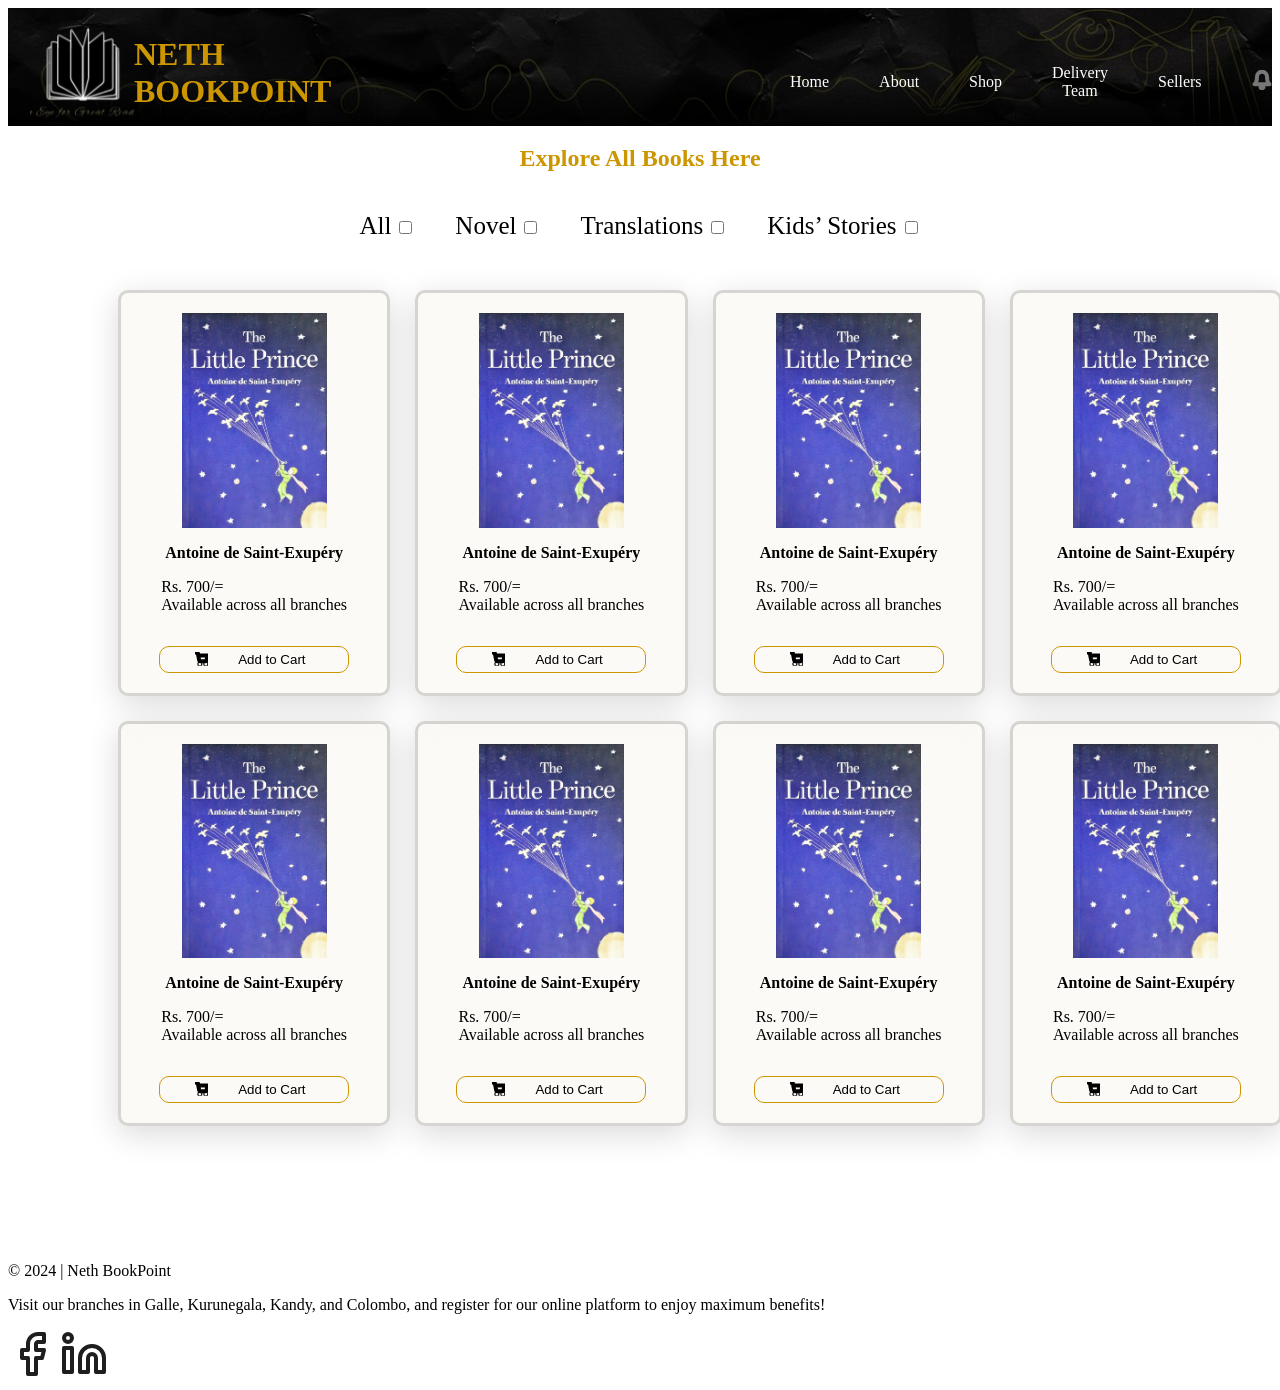
==== web/second.html @ 7cb07c7c "first page finished" ====
<!DOCTYPE html>
<html lang="en">
<head>
    <meta charset="UTF-8">
    <meta name="viewport" content="width=device-width, initial-scale=1.0">
    <title>Shop</title>
    <link rel="stylesheet" href="./second.css">
</head>
<body>
    <div>
        <header>
            <img class="bg-header" src="./img/image.png" alt="fon">
            <div class="header-icon">
                <img src="./img/Rectangle 3 (1).svg" alt="logo">
                <h1 class="nom">
                    NETH <br> BOOKPOINT  
                </h1>
            </div>
            <div>
                <ul class="menu">
                    <li><a href="a">Home</a></li>
                    <li><a href="a">About</a></li>
                    <li><a href="./second.html">Shop</a></li>
                    <li><a href="a">Delivery Team</a></li>
                    <li><a href="a">Sellers</a></li>
                    <li><a href="a"> <img src="./img/Bell.svg" alt=""></a></li>

                    <div class="user">
                        <img src="./img/Rectangle 4.svg" alt="">
                        <h5 class="user-email">user1@bookpoint.com</h5>
                    </div>
                </ul>
            </div>
        </header>

        <!-- =============================finished======================================================================== -->

        <section>

            <div class="sec--form">
                <h1>
                    Explore All Books Here
                </h1>
                
                <form action="books">
                    <div>
                        <label for="all">All</label>
                        <input type="checkbox" name="All" id="all">
                    </div>
                    <div>
                        <label for="novel">Novel</label>
                        <input type="checkbox" name="novel" id="novel">
                    </div>
                    <div>
                        <label for="Translations">Translations</label>
                        <input type="checkbox" name="Translations" id="Translations">
                    </div>
                    <div>
                        <label for="Kids’ Stories">Kids’ Stories</label>
                        <input type="checkbox" name="Kids’ Stories" id="Kids’ Stories">
                    </div>
                </form>
            </div>
             
        </section>

        <!-- ==================================form section finished======================================================= -->

        <section class="sec-2">
            <div class="kitoblar-sotuv-royxat">
                <div class="book-sele">
                    <img width="145px" src="./img/Little prince book cover.png" alt="">
                    <p class="book-sale-p">
                        <b>Antoine de Saint-Exupéry</b>

                        <p class="narx">Rs. 700/= <br> Available across all branches</p>
                    </p>

                    <button class="sale-btn">
                        <img src="./img/Shopping cart (1).svg" alt="">
                        Add to Cart
                    </button>
                </div>
                <!-- ========================================== -->
                <div class="book-sele">
                    <img width="145px" src="./img/Little prince book cover.png" alt="">
                    <p class="book-sale-p">
                        <b>Antoine de Saint-Exupéry</b>

                        <p class="narx">Rs. 700/= <br> Available across all branches</p>
                    </p>

                    <button class="sale-btn">
                        <img src="./img/Shopping cart (1).svg" alt="">
                        Add to Cart
                    </button>
                </div>
                <!-- ========================================== -->
                <div class="book-sele">
                    <img width="145px" src="./img/Little prince book cover.png" alt="">
                    <p class="book-sale-p">
                        <b>Antoine de Saint-Exupéry</b>

                        <p class="narx">Rs. 700/= <br> Available across all branches</p>
                    </p>

                    <button class="sale-btn">
                        <img src="./img/Shopping cart (1).svg" alt="">
                        Add to Cart
                    </button>
                </div>
                <!-- ========================================== -->
                <div class="book-sele">
                    <img width="145px" src="./img/Little prince book cover.png" alt="">
                    <p class="book-sale-p">
                        <b>Antoine de Saint-Exupéry</b>

                        <p class="narx">Rs. 700/= <br> Available across all branches</p>
                    </p>

                    <button class="sale-btn">
                        <img src="./img/Shopping cart (1).svg" alt="">
                        Add to Cart
                    </button>
                </div>
            </div>
<!-- ========================================================================================= -->
            <div class="kitoblar-sotuv-royxat">
                <div class="book-sele">
                    <img width="145px" src="./img/Little prince book cover.png" alt="">
                    <p class="book-sale-p">
                        <b>Antoine de Saint-Exupéry</b>

                        <p class="narx">Rs. 700/= <br> Available across all branches</p>
                    </p>

                    <button class="sale-btn">
                        <img src="./img/Shopping cart (1).svg" alt="">
                        Add to Cart
                    </button>
                </div>
                <!-- ========================================== -->
                <div class="book-sele">
                    <img width="145px" src="./img/Little prince book cover.png" alt="">
                    <p class="book-sale-p">
                        <b>Antoine de Saint-Exupéry</b>

                        <p class="narx">Rs. 700/= <br> Available across all branches</p>
                    </p>

                    <button class="sale-btn">
                        <img src="./img/Shopping cart (1).svg" alt="">
                        Add to Cart
                    </button>
                </div>
                <!-- ========================================== -->
                <div class="book-sele">
                    <img width="145px" src="./img/Little prince book cover.png" alt="">
                    <p class="book-sale-p">
                        <b>Antoine de Saint-Exupéry</b>

                        <p class="narx">Rs. 700/= <br> Available across all branches</p>
                    </p>

                    <button class="sale-btn">
                        <img src="./img/Shopping cart (1).svg" alt="">
                        Add to Cart
                    </button>
                </div>
                <!-- ========================================== -->
                <div class="book-sele">
                    <img width="145px" src="./img/Little prince book cover.png" alt="">
                    <p class="book-sale-p">
                        <b>Antoine de Saint-Exupéry</b>

                        <p class="narx">Rs. 700/= <br> Available across all branches</p>
                    </p>

                    <button class="sale-btn">
                        <img src="./img/Shopping cart (1).svg" alt="">
                        Add to Cart
                    </button>
                </div>
            </div>
        </section>
        <!-- ============================================================================================= -->
         <img class="bitta-icon" src="./img/Shopping cart.png" alt="">
        <!-- ============================================================================================= -->
         
        <footer>
            
            <img class="footer-vector" src="./img/Vector 1.png" alt="">
            <div class="footer-main">
                <p>
                    © 2024 | Neth BookPoint
                </p>
                <p class="footer-p">
                    Visit our branches in Galle, Kurunegala, Kandy, and Colombo, and register for our online platform to enjoy maximum benefits!
                </p>
                <div>
                    <img src="./img/Facebook.svg" alt="">
                    <img src="./img/Linkedin.svg" alt="">
                </div>
            </div>
        </footer>

    </div>
</body>
</html>
---- web/second.css ----
.bg-header {
    display: flex;
    width: 100%;
}

.header-icon {
    display: flex;
    position: absolute;
    top: 15px;
    left: 30px;
}

.nom {
    color: #CC9600;
}

.menu{
    color: white;
    display: flex;
    gap: 50px;

    position: absolute;
    top: 40px;
    left: 750px;
    flex-direction: row;
    text-align: center;
    align-items: center;
    
}

.menu li{
    list-style: none;
}

.menu li a:hover{
    color: #CC9600;
    transition: all 0.3s ease-in-out;
    border-bottom: 3px solid #CC9600;
}

.menu li a{
    color: white;
    text-decoration: none;
}


.user-email {
    margin: 0;
    font-size: 10px;
}

.user {
    margin-left: 20px;
}

/* ======================================header============================================================= */

.sec--form{
    display: flex;
    flex-direction: column;
    align-items: center;
    gap: 20px;
}

.sec--form label{
    font-size: 25px;
}

.sec--form h1{
    color: #CC9600;
}

form{
    display: flex;
    flex-direction: row;
    gap: 40px;
}
/* ================================= */
.book-sale-p{
    position: relative;
    text-align: center;
}

.sec-2{
    display: flex;
    flex-direction: column;
    gap: 25px;
    margin: 50px;
}

.kitoblar-sotuv-royxat{
    display: flex;
    gap: 25px;
    position: relative;
    left: 60px;
}

.book-sele{
    background: rgba(241, 229, 211, 0.214);
    backdrop-filter: blur(10px);
    border-radius: 10px;
    border: 3px solid rgba(0, 0, 0, 0.15);
    box-shadow: 0 8px 32px rgba(0, 0, 0, 0.15);
    padding: 20px;

    width: 260px;
    display: flex;
    flex-direction: column;
    align-items: center;
}

.book-sele:hover{
    background: rgba(147, 128, 99, 0.537);
    backdrop-filter: blur(10px);
    border-radius: 10px;
    border: 3px solid rgba(0, 0, 0, 0.15);
    box-shadow: 0 8px 32px rgba(0, 0, 0, 0.15);
}

.narx{
    margin: 0px;
}

.sale-btn{
    padding: 5px;
    width: 190px;
    display: flex;
    gap: 30px;

    padding-left: 35px;
    border: 1px solid #CC9600;
    border-radius: 10px;
    background: transparent;
}

.sale-btn:hover{
    background: rgba(173, 125, 54, 0.526);
    backdrop-filter: blur(10px);
    border-radius: 10px;
    border: 1px solid rgba(0, 0, 0, 0.15);
    box-shadow: 0 8px 32px rgba(0, 0, 0, 0.15);
}
/* ================================ */
.bitta-icon{
    padding: 10px;
    background-color: #F29C0D;
    border-radius: 10px;
    display: flex;
    position: relative;
    left: 1350px;
}
/* ================================ */
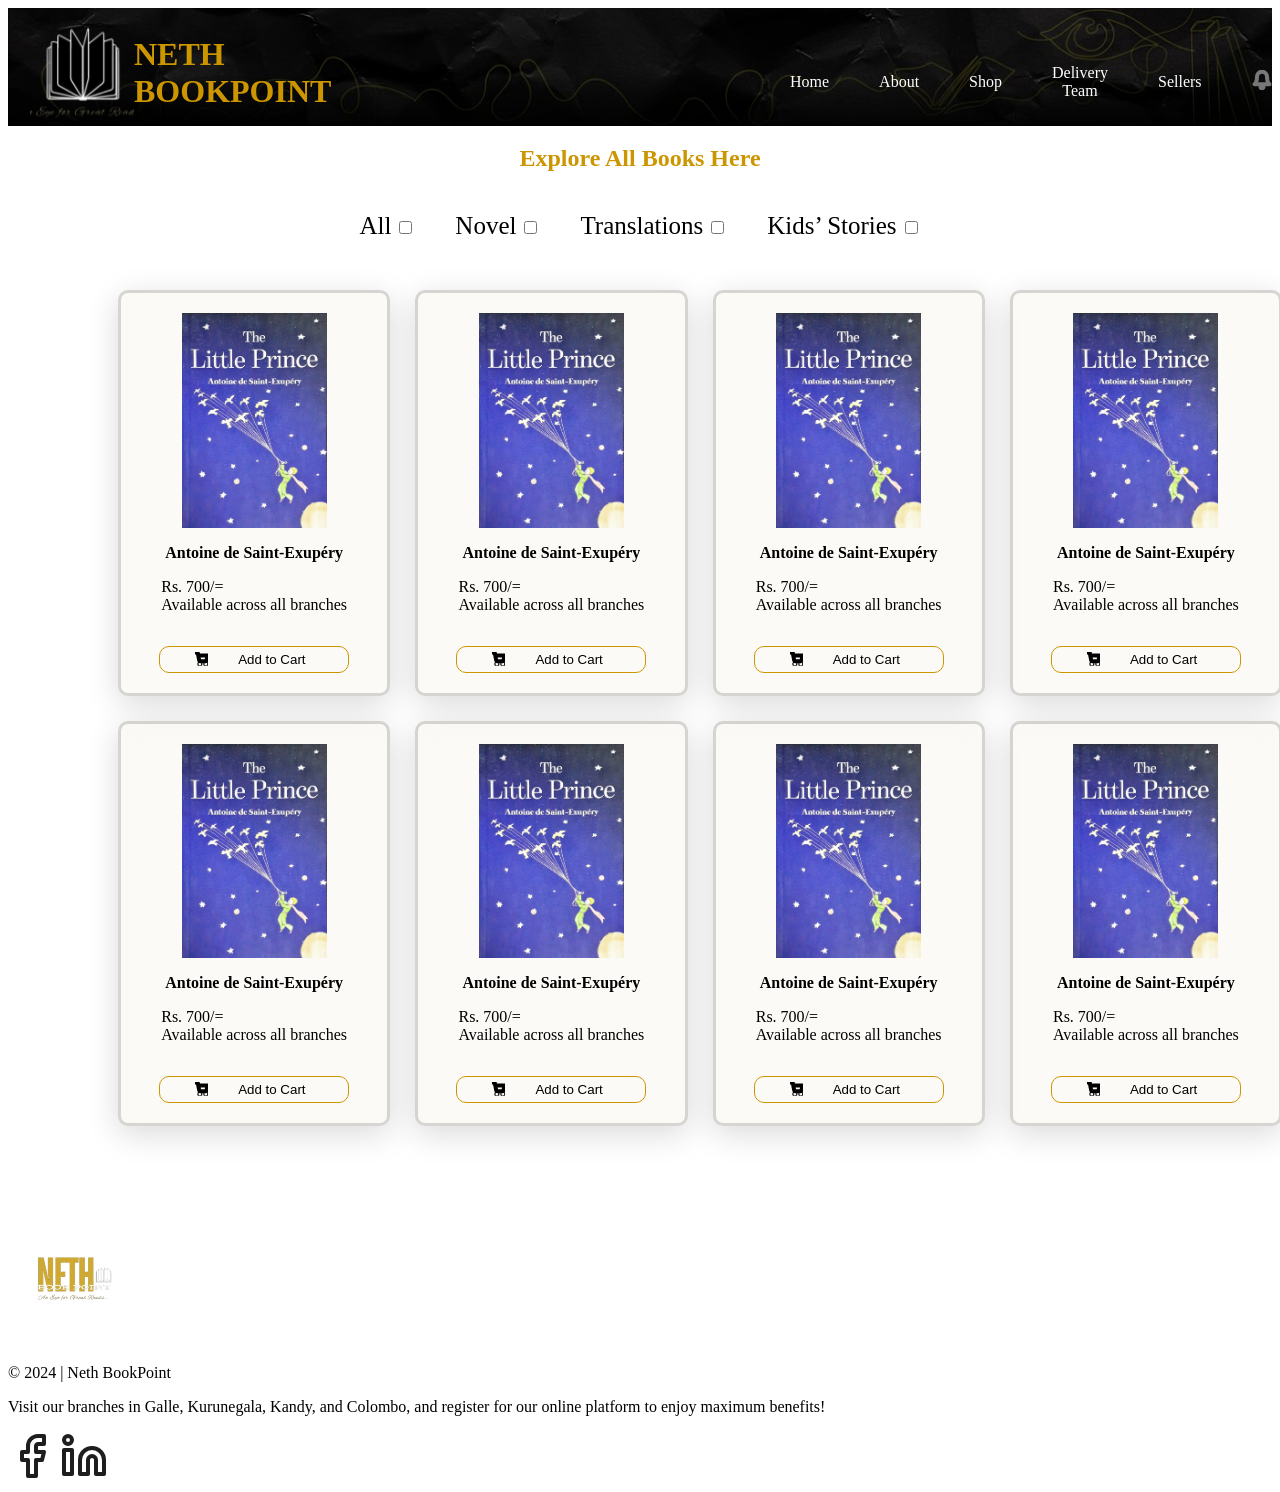
==== commit 77c52a27: "three-sections-finished" ====
--- a/web/second.html
+++ b/web/second.html
@@ -18,7 +18,7 @@
             </div>
             <div>
                 <ul class="menu">
-                    <li><a href="a">Home</a></li>
+                    <li><a href="./index.html">Home</a></li>
                     <li><a href="a">About</a></li>
                     <li><a href="./second.html">Shop</a></li>
                     <li><a href="a">Delivery Team</a></li>
@@ -68,49 +68,49 @@
 
         <section class="sec-2">
             <div class="kitoblar-sotuv-royxat">
-                <div class="book-sele">
-                    <img width="145px" src="./img/Little prince book cover.png" alt="">
-                    <p class="book-sale-p">
-                        <b>Antoine de Saint-Exupéry</b>
-
-                        <p class="narx">Rs. 700/= <br> Available across all branches</p>
-                    </p>
-
-                    <button class="sale-btn">
-                        <img src="./img/Shopping cart (1).svg" alt="">
-                        Add to Cart
-                    </button>
-                </div>
-                <!-- ========================================== -->
-                <div class="book-sele">
-                    <img width="145px" src="./img/Little prince book cover.png" alt="">
-                    <p class="book-sale-p">
-                        <b>Antoine de Saint-Exupéry</b>
-
-                        <p class="narx">Rs. 700/= <br> Available across all branches</p>
-                    </p>
-
-                    <button class="sale-btn">
-                        <img src="./img/Shopping cart (1).svg" alt="">
-                        Add to Cart
-                    </button>
-                </div>
-                <!-- ========================================== -->
-                <div class="book-sele">
-                    <img width="145px" src="./img/Little prince book cover.png" alt="">
-                    <p class="book-sale-p">
-                        <b>Antoine de Saint-Exupéry</b>
-
-                        <p class="narx">Rs. 700/= <br> Available across all branches</p>
-                    </p>
-
-                    <button class="sale-btn">
-                        <img src="./img/Shopping cart (1).svg" alt="">
-                        Add to Cart
-                    </button>
-                </div>
-                <!-- ========================================== -->
-                <div class="book-sele">
+                <div class="book-sele" onclick="window.location.href='./third.html'">
+                    <img width="145px" src="./img/Little prince book cover.png" alt="">
+                    <p class="book-sale-p">
+                        <b>Antoine de Saint-Exupéry</b>
+
+                        <p class="narx">Rs. 700/= <br> Available across all branches</p>
+                    </p>
+
+                    <button class="sale-btn">
+                        <img src="./img/Shopping cart (1).svg" alt="">
+                        Add to Cart
+                    </button>
+                </div>
+                <!-- ========================================== -->
+                <div class="book-sele" onclick="window.location.href='./third.html'">
+                    <img width="145px" src="./img/Little prince book cover.png" alt="">
+                    <p class="book-sale-p">
+                        <b>Antoine de Saint-Exupéry</b>
+
+                        <p class="narx">Rs. 700/= <br> Available across all branches</p>
+                    </p>
+
+                    <button class="sale-btn">
+                        <img src="./img/Shopping cart (1).svg" alt="">
+                        Add to Cart
+                    </button>
+                </div>
+                <!-- ========================================== -->
+                <div class="book-sele" onclick="window.location.href='./third.html'">
+                    <img width="145px" src="./img/Little prince book cover.png" alt="">
+                    <p class="book-sale-p">
+                        <b>Antoine de Saint-Exupéry</b>
+
+                        <p class="narx">Rs. 700/= <br> Available across all branches</p>
+                    </p>
+
+                    <button class="sale-btn">
+                        <img src="./img/Shopping cart (1).svg" alt="">
+                        Add to Cart
+                    </button>
+                </div>
+                <!-- ========================================== -->
+                <div class="book-sele" onclick="window.location.href='./third.html'">
                     <img width="145px" src="./img/Little prince book cover.png" alt="">
                     <p class="book-sale-p">
                         <b>Antoine de Saint-Exupéry</b>
@@ -126,49 +126,49 @@
             </div>
 <!-- ========================================================================================= -->
             <div class="kitoblar-sotuv-royxat">
-                <div class="book-sele">
-                    <img width="145px" src="./img/Little prince book cover.png" alt="">
-                    <p class="book-sale-p">
-                        <b>Antoine de Saint-Exupéry</b>
-
-                        <p class="narx">Rs. 700/= <br> Available across all branches</p>
-                    </p>
-
-                    <button class="sale-btn">
-                        <img src="./img/Shopping cart (1).svg" alt="">
-                        Add to Cart
-                    </button>
-                </div>
-                <!-- ========================================== -->
-                <div class="book-sele">
-                    <img width="145px" src="./img/Little prince book cover.png" alt="">
-                    <p class="book-sale-p">
-                        <b>Antoine de Saint-Exupéry</b>
-
-                        <p class="narx">Rs. 700/= <br> Available across all branches</p>
-                    </p>
-
-                    <button class="sale-btn">
-                        <img src="./img/Shopping cart (1).svg" alt="">
-                        Add to Cart
-                    </button>
-                </div>
-                <!-- ========================================== -->
-                <div class="book-sele">
-                    <img width="145px" src="./img/Little prince book cover.png" alt="">
-                    <p class="book-sale-p">
-                        <b>Antoine de Saint-Exupéry</b>
-
-                        <p class="narx">Rs. 700/= <br> Available across all branches</p>
-                    </p>
-
-                    <button class="sale-btn">
-                        <img src="./img/Shopping cart (1).svg" alt="">
-                        Add to Cart
-                    </button>
-                </div>
-                <!-- ========================================== -->
-                <div class="book-sele">
+                <div class="book-sele" onclick="window.location.href='./third.html'">
+                    <img width="145px" src="./img/Little prince book cover.png" alt="">
+                    <p class="book-sale-p">
+                        <b>Antoine de Saint-Exupéry</b>
+
+                        <p class="narx">Rs. 700/= <br> Available across all branches</p>
+                    </p>
+
+                    <button class="sale-btn">
+                        <img src="./img/Shopping cart (1).svg" alt="">
+                        Add to Cart
+                    </button>
+                </div>
+                <!-- ========================================== -->
+                <div class="book-sele" onclick="window.location.href='./third.html'">
+                    <img width="145px" src="./img/Little prince book cover.png" alt="">
+                    <p class="book-sale-p">
+                        <b>Antoine de Saint-Exupéry</b>
+
+                        <p class="narx">Rs. 700/= <br> Available across all branches</p>
+                    </p>
+
+                    <button class="sale-btn">
+                        <img src="./img/Shopping cart (1).svg" alt="">
+                        Add to Cart
+                    </button>
+                </div>
+                <!-- ========================================== -->
+                <div class="book-sele" onclick="window.location.href='./third.html'">
+                    <img width="145px" src="./img/Little prince book cover.png" alt="">
+                    <p class="book-sale-p">
+                        <b>Antoine de Saint-Exupéry</b>
+
+                        <p class="narx">Rs. 700/= <br> Available across all branches</p>
+                    </p>
+
+                    <button class="sale-btn">
+                        <img src="./img/Shopping cart (1).svg" alt="">
+                        Add to Cart
+                    </button>
+                </div>
+                <!-- ========================================== -->
+                <div class="book-sele" onclick="window.location.href='./third.html'"    >
                     <img width="145px" src="./img/Little prince book cover.png" alt="">
                     <p class="book-sale-p">
                         <b>Antoine de Saint-Exupéry</b>
@@ -188,7 +188,7 @@
         <!-- ============================================================================================= -->
          
         <footer>
-            
+            <img src="./img/icon last sec.svg" alt="">
             <img class="footer-vector" src="./img/Vector 1.png" alt="">
             <div class="footer-main">
                 <p>
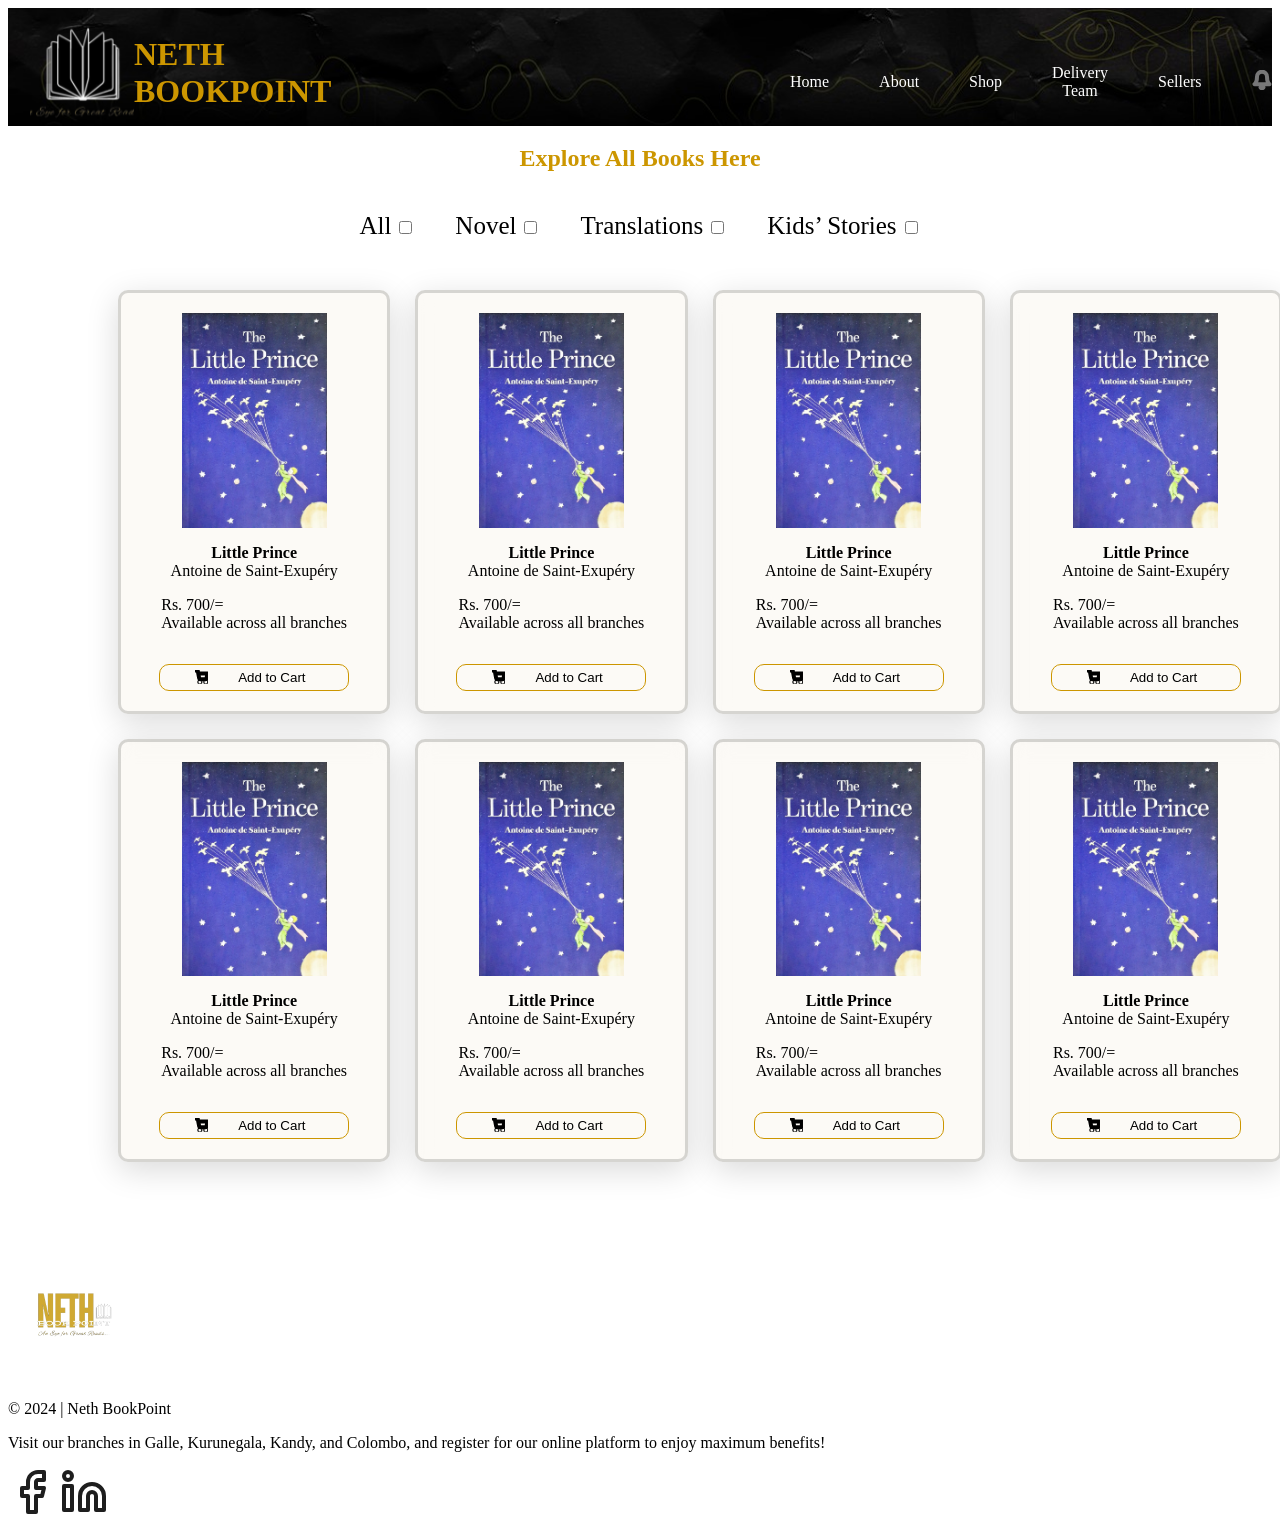
==== commit 5bb3660c: "before about" ====
--- a/web/second.html
+++ b/web/second.html
@@ -22,8 +22,8 @@
                     <li><a href="a">About</a></li>
                     <li><a href="./second.html">Shop</a></li>
                     <li><a href="a">Delivery Team</a></li>
-                    <li><a href="a">Sellers</a></li>
-                    <li><a href="a"> <img src="./img/Bell.svg" alt=""></a></li>
+                    <li><a href="./cart.html">Sellers</a></li>
+                    <li><a href="./notification.html"> <img src="./img/Bell.svg" alt=""></a></li>
 
                     <div class="user">
                         <img src="./img/Rectangle 4.svg" alt="">
@@ -71,49 +71,53 @@
                 <div class="book-sele" onclick="window.location.href='./third.html'">
                     <img width="145px" src="./img/Little prince book cover.png" alt="">
                     <p class="book-sale-p">
-                        <b>Antoine de Saint-Exupéry</b>
-
-                        <p class="narx">Rs. 700/= <br> Available across all branches</p>
-                    </p>
-
-                    <button class="sale-btn">
-                        <img src="./img/Shopping cart (1).svg" alt="">
-                        Add to Cart
-                    </button>
-                </div>
-                <!-- ========================================== -->
-                <div class="book-sele" onclick="window.location.href='./third.html'">
-                    <img width="145px" src="./img/Little prince book cover.png" alt="">
-                    <p class="book-sale-p">
-                        <b>Antoine de Saint-Exupéry</b>
-
-                        <p class="narx">Rs. 700/= <br> Available across all branches</p>
-                    </p>
-
-                    <button class="sale-btn">
-                        <img src="./img/Shopping cart (1).svg" alt="">
-                        Add to Cart
-                    </button>
-                </div>
-                <!-- ========================================== -->
-                <div class="book-sele" onclick="window.location.href='./third.html'">
-                    <img width="145px" src="./img/Little prince book cover.png" alt="">
-                    <p class="book-sale-p">
-                        <b>Antoine de Saint-Exupéry</b>
-
-                        <p class="narx">Rs. 700/= <br> Available across all branches</p>
-                    </p>
-
-                    <button class="sale-btn">
-                        <img src="./img/Shopping cart (1).svg" alt="">
-                        Add to Cart
-                    </button>
-                </div>
-                <!-- ========================================== -->
-                <div class="book-sele" onclick="window.location.href='./third.html'">
-                    <img width="145px" src="./img/Little prince book cover.png" alt="">
-                    <p class="book-sale-p">
-                        <b>Antoine de Saint-Exupéry</b>
+                        <b>Little Prince</b> <br>
+                        Antoine de Saint-Exupéry
+
+                        <p class="narx">Rs. 700/= <br> Available across all branches</p>
+                    </p>
+
+                    <button class="sale-btn">
+                        <img src="./img/Shopping cart (1).svg" alt="">
+                        Add to Cart
+                    </button>
+                </div>
+                <!-- ========================================== -->
+                <div class="book-sele" onclick="window.location.href='./third.html'">
+                    <img width="145px" src="./img/Little prince book cover.png" alt="">
+                    <p class="book-sale-p">
+                        <b>Little Prince</b> <br>
+                        Antoine de Saint-Exupéry
+
+                        <p class="narx">Rs. 700/= <br> Available across all branches</p>
+                    </p>
+
+                    <button class="sale-btn">
+                        <img src="./img/Shopping cart (1).svg" alt="">
+                        Add to Cart
+                    </button>
+                </div>
+                <!-- ========================================== -->
+                <div class="book-sele" onclick="window.location.href='./third.html'">
+                    <img width="145px" src="./img/Little prince book cover.png" alt="">
+                    <p class="book-sale-p">
+                        <b>Little Prince</b> <br>
+                        Antoine de Saint-Exupéry
+
+                        <p class="narx">Rs. 700/= <br> Available across all branches</p>
+                    </p>
+
+                    <button class="sale-btn">
+                        <img src="./img/Shopping cart (1).svg" alt="">
+                        Add to Cart
+                    </button>
+                </div>
+                <!-- ========================================== -->
+                <div class="book-sele" onclick="window.location.href='./third.html'">
+                    <img width="145px" src="./img/Little prince book cover.png" alt="">
+                    <p class="book-sale-p">
+                        <b>Little Prince</b> <br>
+                        Antoine de Saint-Exupéry
 
                         <p class="narx">Rs. 700/= <br> Available across all branches</p>
                     </p>
@@ -129,35 +133,38 @@
                 <div class="book-sele" onclick="window.location.href='./third.html'">
                     <img width="145px" src="./img/Little prince book cover.png" alt="">
                     <p class="book-sale-p">
-                        <b>Antoine de Saint-Exupéry</b>
-
-                        <p class="narx">Rs. 700/= <br> Available across all branches</p>
-                    </p>
-
-                    <button class="sale-btn">
-                        <img src="./img/Shopping cart (1).svg" alt="">
-                        Add to Cart
-                    </button>
-                </div>
-                <!-- ========================================== -->
-                <div class="book-sele" onclick="window.location.href='./third.html'">
-                    <img width="145px" src="./img/Little prince book cover.png" alt="">
-                    <p class="book-sale-p">
-                        <b>Antoine de Saint-Exupéry</b>
-
-                        <p class="narx">Rs. 700/= <br> Available across all branches</p>
-                    </p>
-
-                    <button class="sale-btn">
-                        <img src="./img/Shopping cart (1).svg" alt="">
-                        Add to Cart
-                    </button>
-                </div>
-                <!-- ========================================== -->
-                <div class="book-sele" onclick="window.location.href='./third.html'">
-                    <img width="145px" src="./img/Little prince book cover.png" alt="">
-                    <p class="book-sale-p">
-                        <b>Antoine de Saint-Exupéry</b>
+                        <b>Little Prince</b> <br>
+                        Antoine de Saint-Exupéry
+
+                        <p class="narx">Rs. 700/= <br> Available across all branches</p>
+                    </p>
+
+                    <button class="sale-btn">
+                        <img src="./img/Shopping cart (1).svg" alt="">
+                        Add to Cart
+                    </button>
+                </div>
+                <!-- ========================================== -->
+                <div class="book-sele" onclick="window.location.href='./third.html'">
+                    <img width="145px" src="./img/Little prince book cover.png" alt="">
+                    <p class="book-sale-p">
+                        <b>Little Prince</b> <br>
+                        Antoine de Saint-Exupéry
+
+                        <p class="narx">Rs. 700/= <br> Available across all branches</p>
+                    </p>
+
+                    <button class="sale-btn">
+                        <img src="./img/Shopping cart (1).svg" alt="">
+                        Add to Cart
+                    </button>
+                </div>
+                <!-- ========================================== -->
+                <div class="book-sele" onclick="window.location.href='./third.html'">
+                    <img width="145px" src="./img/Little prince book cover.png" alt="">
+                    <p class="book-sale-p">
+                        <b>Little Prince</b> <br>
+                        Antoine de Saint-Exupéry
 
                         <p class="narx">Rs. 700/= <br> Available across all branches</p>
                     </p>
@@ -171,7 +178,8 @@
                 <div class="book-sele" onclick="window.location.href='./third.html'"    >
                     <img width="145px" src="./img/Little prince book cover.png" alt="">
                     <p class="book-sale-p">
-                        <b>Antoine de Saint-Exupéry</b>
+                        <b>Little Prince</b> <br>
+                        Antoine de Saint-Exupéry
 
                         <p class="narx">Rs. 700/= <br> Available across all branches</p>
                     </p>
@@ -192,7 +200,7 @@
             <img class="footer-vector" src="./img/Vector 1.png" alt="">
             <div class="footer-main">
                 <p>
-                    © 2024 | Neth BookPoint
+                    © 2024 | Neth BookPoint
                 </p>
                 <p class="footer-p">
                     Visit our branches in Galle, Kurunegala, Kandy, and Colombo, and register for our online platform to enjoy maximum benefits!
